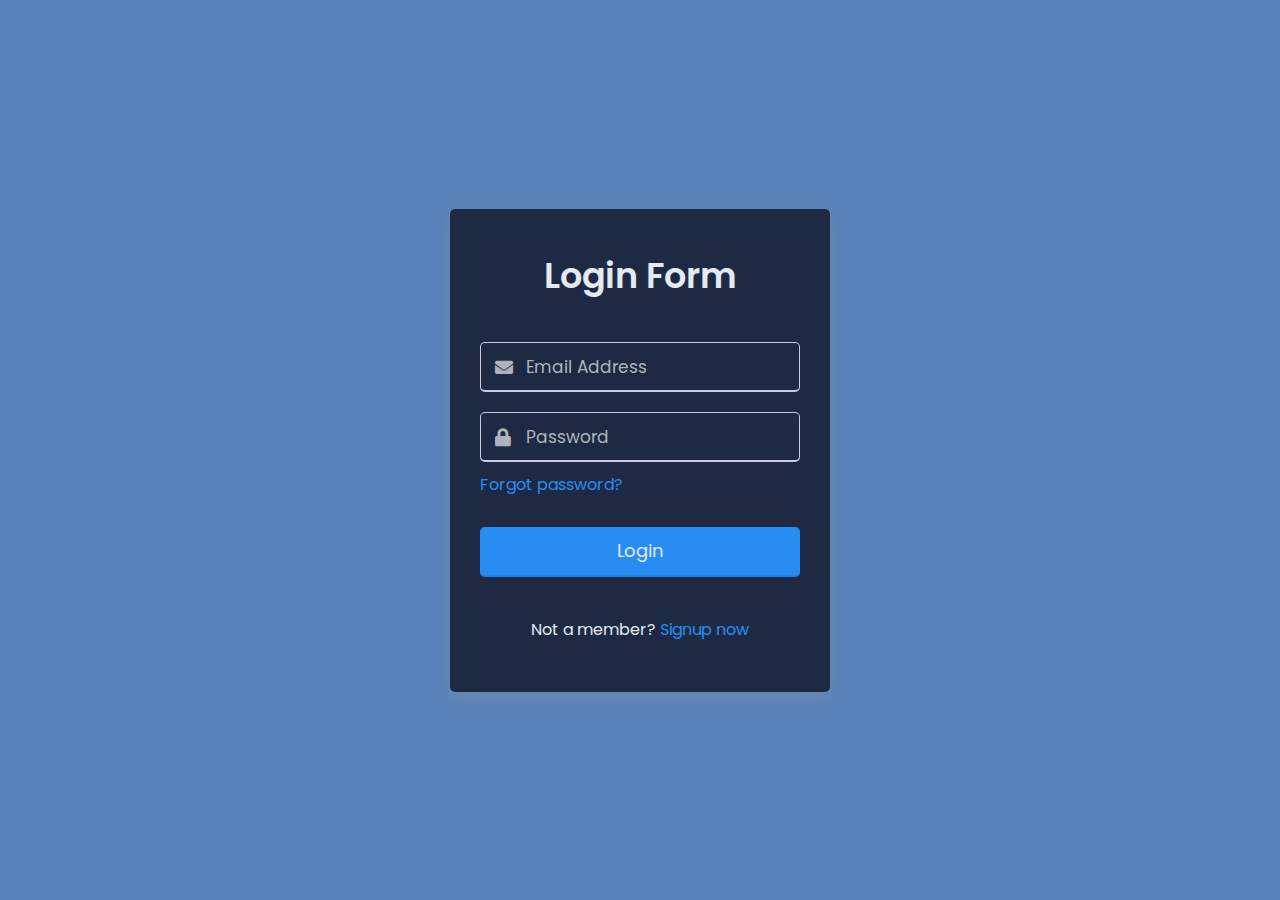
==== HTML PROJECTS/loginvalidation/index.html @ e534d94e "Add files via upload" ====
<!DOCTYPE html>
<html>
<head>
  <meta charset="UTF-8">
  <meta name="viewport" content="width=device-width, initial-scale=1.0">
  <title>Login Form validation || Learningrobo</title>
  <link rel="stylesheet" href="style.css">
  <link rel="stylesheet" href="https://cdnjs.cloudflare.com/ajax/libs/font-awesome/5.15.3/css/all.min.css"/>
</head>
<body>
  <div class="container">
  <div class="wrapper">
    <header>Login Form</header>
    <form action="#">
      <div class="field email">
        <div class="input-area">
          <input type="text" placeholder="Email Address">
          <i class="icon fas fa-envelope"></i>
          <i class="error error-icon fas fa-exclamation-circle"></i>
        </div>
        <div class="error error-txt">Email can't be blank</div>
      </div>
      <div class="field password">
        <div class="input-area">
          <input type="password" placeholder="Password">
          <i class="icon fas fa-lock"></i>
          <i class="error error-icon fas fa-exclamation-circle"></i>
        </div>
        <div class="error error-txt">Password can't be blank</div>
      </div>
      <div class="pass-txt"><a href="#">Forgot password?</a></div>
      <input type="submit" value="Login">
    </form>
    <div class="sign-txt">Not a member? <a href="#">Signup now</a></div>
  </div>
    
  </div>
  <script src="script.js"></script>
</body>
</html>
---- HTML PROJECTS/loginvalidation/style.css ----
@import url('https://fonts.googleapis.com/css2?family=Poppins:wght@400;500;600&display=swap');
*{
  margin: 0;
  padding: 0;
  box-sizing: border-box;
  font-family: "Poppins", sans-serif;
}
body{
  width: 100%;
  height: 100vh;
  display: flex;
  align-items: center;
  justify-content: center;
  background:rgb(90, 131, 185);
}
::selection{
  color: #fff;
  background:rgba(183, 190, 197, 0.614);
}
.wrapper{
  width: 380px;
  padding: 40px 30px 50px 30px;
  background: #12192c;
  border-radius: 5px;
  text-align: center;
  box-shadow: 0 4px 8px 0 rgba(154, 147, 147, 0.2), 0 6px 20px 0 rgba(184, 180, 180, 0.19);
  opacity: 0.83;
}
.wrapper header{
  font-size: 35px;
  font-weight: 600;
  color: #fff;
}
.wrapper form{
  margin: 40px 0;
}
form .field{
  width: 100%;
  margin-bottom: 20px;
}
form .field.shake{
  animation: shake 0.3s ease-in-out;
}
@keyframes shake {
  0%, 100%{
    margin-left: 0px;
  }
  20%, 80%{
    margin-left: -12px;
  }
  40%, 60%{
    margin-left: 12px;
  }
}
form .field .input-area{
  height: 50px;
  width: 100%;
  position: relative;
}
form input{
  width: 100%;
  height: 100%;
  outline: none;
  padding: 0 45px;
  font-size: 18px;
  background: none;
  color: #e1d9ec;
  border-radius: 5px;
  border: 1px solid #e1d9ec;
  border-bottom-width: 2px;
  transition: all 0.2s ease;
}
form .field input:focus,
form .field.valid input{
  border-color:dodgerblue;
}
form .field.shake input,
form .field.error input{
  border-color: #dc3545;
}
.field .input-area i{
  position: absolute;
  top: 50%;
  font-size: 18px;
  pointer-events: none;
  transform: translateY(-50%);
}
.input-area .icon{
  left: 15px;
  color: #bfbfbf;
  transition: color 0.2s ease;
}
.input-area .error-icon{
  right: 15px;
  color: #dc3545;
}
form input:focus ~ .icon,
form .field.valid .icon{
  color:dodgerblue;
}
form .field.shake input:focus ~ .icon,
form .field.error input:focus ~ .icon{
  color: #bfbfbf;
}
form input::placeholder{
  color: #bfbfbf;
  font-size: 17px;
}
form .field .error-txt{
  color: #dc3545;
  text-align: left;
  margin-top: 5px;
}
form .field .error{
  display: none;
}
form .field.shake .error,
form .field.error .error{
  display: block;
}
form .pass-txt{
  text-align: left;
  margin-top: -10px;
}
.wrapper a{
  color:dodgerblue;
  text-decoration: none;
}
.wrapper a:hover{
  text-decoration: underline;
}
form input[type="submit"]{
  height: 50px;
  margin-top: 30px;
  color: #fff;
  padding: 0;
  border: none;
  background:dodgerblue;
  cursor: pointer;
  border-bottom: 2px solid rgba(0,0,0,0.1);
  transition: all 0.3s ease;
}
form input[type="submit"]:hover{
  background: #1cdda7;
}
.sign-txt{
  color: #fff;
}
.credit{
    margin-top: 20px;
    text-align: center;
    color: #000;
    font-family: 'Trebuchet MS', 'Lucida Sans Unicode', 'Lucida Grande', 'Lucida Sans', Arial, sans-serif;
}
.credit a{
    text-decoration: none;
    color:#000;
    font-weight: bold;
}
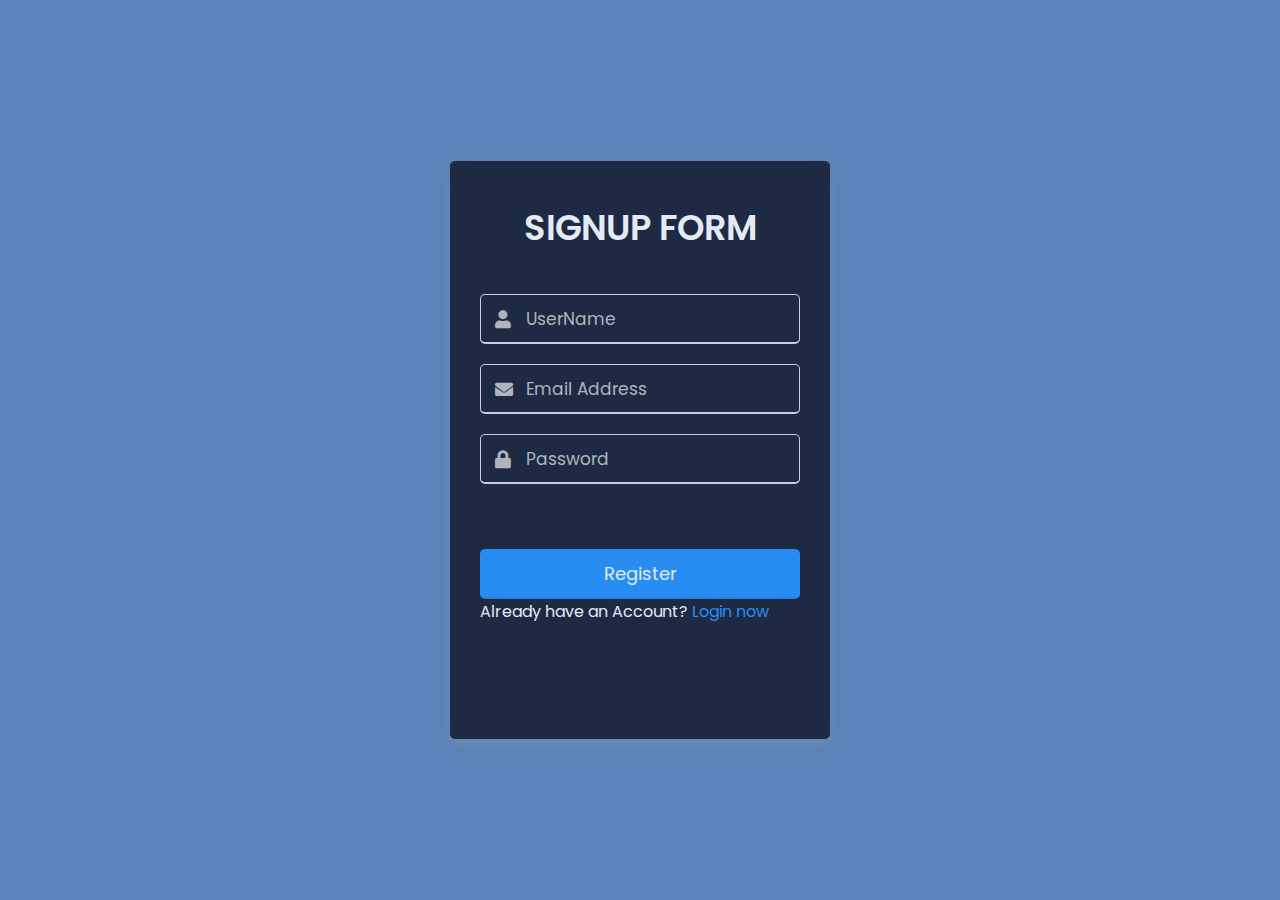
==== commit 67fc24eb: "Add files via upload" ====
--- a/HTML PROJECTS/loginvalidation/index.html
+++ b/HTML PROJECTS/loginvalidation/index.html
@@ -4,15 +4,23 @@
 <head>
   <meta charset="UTF-8">
   <meta name="viewport" content="width=device-width, initial-scale=1.0">
-  <title>Login Form validation || Learningrobo</title>
+  <title>Login Form validation</title>
   <link rel="stylesheet" href="style.css">
   <link rel="stylesheet" href="https://cdnjs.cloudflare.com/ajax/libs/font-awesome/5.15.3/css/all.min.css"/>
 </head>
 <body>
   <div class="container">
   <div class="wrapper">
-    <header>Login Form</header>
+    <header id="title">SIGNUP FORM</header>
     <form action="#">
+      <div class="field name">
+        <div class="input-area" id="namefield">
+          <input type="text" placeholder="UserName">
+          <i class="icon fas fa-user"></i>
+          <i class="error error-icon fas fa-exclamation-circle"></i>
+        </div>
+        <div class="error error-txt">Usernmae can't be blank</div>
+      </div>
       <div class="field email">
         <div class="input-area">
           <input type="text" placeholder="Email Address">
@@ -28,13 +36,20 @@
           <i class="error error-icon fas fa-exclamation-circle"></i>
         </div>
         <div class="error error-txt">Password can't be blank</div>
+      </div> <div class="pass-txt" ><a href="#" id="pass" style="visibility: hidden;">Forgot password?</a>
+      <!-- <input type="submit" value="Register" id="Register"> -->
+     
+        <input type="submit" value="Register" id="signin" class="disable" >
+        <div class="sign-txt" id="text">Already have an Account? <a href="#" id="signup">Login now</a></div>
+        <center><a style="visibility: hidden; cursor: pointer;" id="text1">Create Account</a></center>
       </div>
-      <div class="pass-txt"><a href="#">Forgot password?</a></div>
-      <input type="submit" value="Login">
+      
+       
     </form>
-    <div class="sign-txt">Not a member? <a href="#">Signup now</a></div>
+   
+    <!-- <div class="sign-txt">Already have an Account? <a href="#" id="signup">Login now</a></div> -->
   </div>
-    
+
   </div>
   <script src="script.js"></script>
 </body>
--- a/HTML PROJECTS/loginvalidation/style.css
+++ b/HTML PROJECTS/loginvalidation/style.css
@@ -133,6 +133,7 @@
 form input[type="submit"]{
   height: 50px;
   margin-top: 30px;
+  margin-right:40px ;
   color: #fff;
   padding: 0;
   border: none;
@@ -158,4 +159,17 @@
     color:#000;
     font-weight: bold;
 }  
+#Register{
+  height: 50px;
+  margin-left: 12px;
+  color: #fff;
+  border: none;
+  background:dodgerblue;
+  cursor: pointer;
+  transition: all 0.3s ease;
+  width: 90%;
+  padding: 0 40px;
+  border-radius:8px;
+  font-size: 18px;
+}
 
